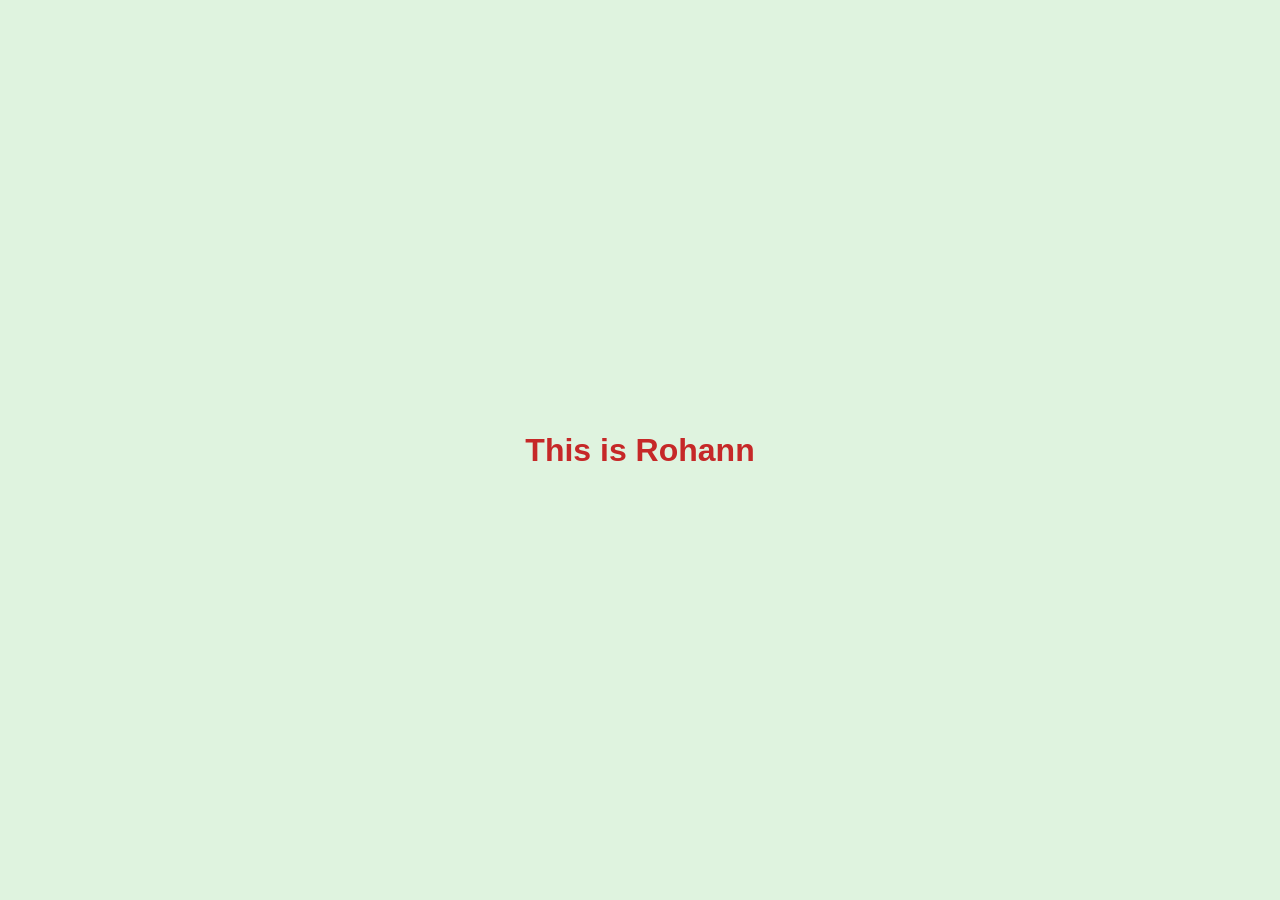
==== index.html @ fa953809 "making nn" ====
<!doctype html>
<html lang="en">
<head>
  <meta charset="UTF-8">
  <meta name="viewport" content="width=device-width, initial-scale=1.0">
  <title>This is Rohan</title>
  <link rel="stylesheet" href="styles.css">
</head>
<body>
  <p>This is Rohann</p>
</body>
</html>
---- styles.css ----
* {
  box-sizing: border-box;
}

body {
  min-height: 100vh;
  margin: 0;
  display: grid;
  place-items: center;
  background-color: #dff3df;
  color: #c62828;
  font-family: sans-serif;
}

p {
  margin: 0;
  font-size: 2rem;
  font-weight: 700;
}
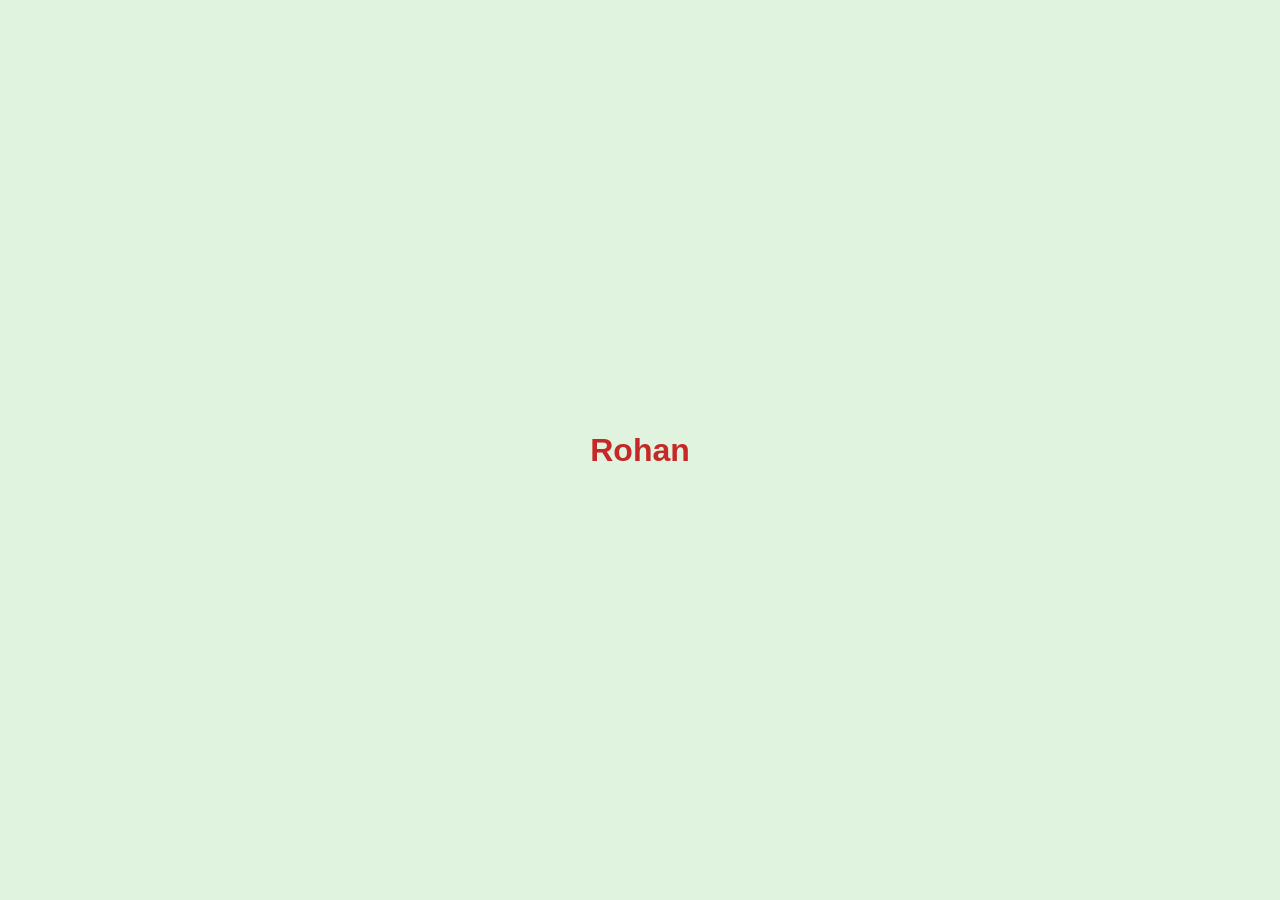
==== commit 510158ba: "3rd" ====
--- a/index.html
+++ b/index.html
@@ -7,6 +7,6 @@
   <link rel="stylesheet" href="styles.css">
 </head>
 <body>
-  <p>This is Rohann</p>
+  <p>Rohan</p>
 </body>
 </html>
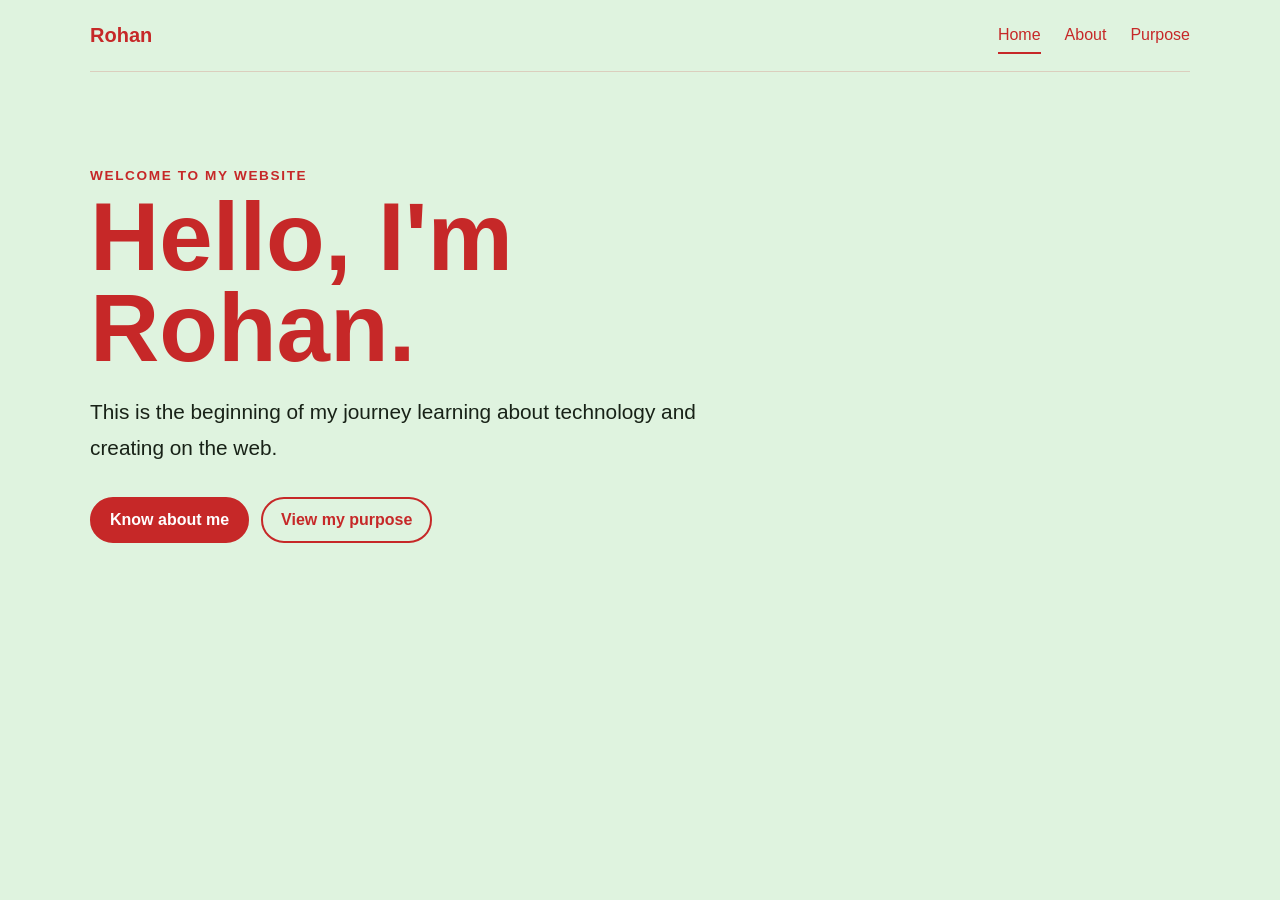
==== commit fd50c71d: "added about and purpose" ====
--- a/index.html
+++ b/index.html
@@ -7,6 +7,25 @@
   <link rel="stylesheet" href="styles.css">
 </head>
 <body>
-  <p>Rohan</p>
+  <main class="page">
+    <nav class="nav" aria-label="Main navigation">
+      <a class="brand" href="index.html">Rohan</a>
+      <div class="nav-links">
+        <a class="active" href="index.html">Home</a>
+        <a href="about.html">About</a>
+        <a href="purpose.html">Purpose</a>
+      </div>
+    </nav>
+
+    <section class="hero">
+      <p class="eyebrow">Welcome to my website</p>
+      <h1>Hello, I'm Rohan.</h1>
+      <p class="intro">This is the beginning of my journey learning about technology and creating on the web.</p>
+      <div class="actions">
+        <a class="button" href="about.html">Know about me</a>
+        <a class="button button-secondary" href="purpose.html">View my purpose</a>
+      </div>
+    </section>
+  </main>
 </body>
 </html>
--- a/styles.css
+++ b/styles.css
@@ -1,19 +1,149 @@
 * {
   box-sizing: border-box;
+}
+
+:root {
+  color-scheme: light;
 }
 
 body {
   min-height: 100vh;
   margin: 0;
-  display: grid;
-  place-items: center;
   background-color: #dff3df;
   color: #c62828;
-  font-family: sans-serif;
+  font-family: Arial, Helvetica, sans-serif;
 }
 
-p {
+.page {
+  width: min(1100px, calc(100% - 32px));
+  margin: 0 auto;
+}
+
+.nav {
+  display: flex;
+  align-items: center;
+  justify-content: space-between;
+  gap: 24px;
+  min-height: 72px;
+  border-bottom: 1px solid rgba(198, 40, 40, 0.18);
+}
+
+.nav a {
+  color: inherit;
+  text-decoration: none;
+}
+
+.brand {
+  font-size: 1.25rem;
+  font-weight: 800;
+}
+
+.nav-links {
+  display: flex;
+  gap: 24px;
+}
+
+.nav-links a {
+  padding: 8px 0;
+  border-bottom: 2px solid transparent;
+}
+
+.nav-links a:hover,
+.nav-links a:focus-visible,
+.nav-links a.active {
+  border-color: currentColor;
+}
+
+.hero,
+.content-card {
+  padding: clamp(48px, 10vw, 96px) 0;
+}
+
+h1 {
+  max-width: 760px;
+  margin: 8px 0 16px;
+  font-size: clamp(3rem, 8vw, 6rem);
+  line-height: 0.95;
+}
+
+.eyebrow {
   margin: 0;
-  font-size: 2rem;
+  font-size: 0.85rem;
+  font-weight: 800;
+  letter-spacing: 0.12em;
+  text-transform: uppercase;
+}
+
+.intro {
+  max-width: 650px;
+  color: #182217;
+  font-size: clamp(1.05rem, 2vw, 1.3rem);
+  line-height: 1.7;
+}
+
+.actions {
+  display: flex;
+  flex-wrap: wrap;
+  gap: 12px;
+  margin-top: 32px;
+}
+
+.button {
+  display: inline-block;
+  padding: 12px 18px;
+  border: 2px solid #c62828;
+  border-radius: 999px;
+  background: #c62828;
+  color: white;
   font-weight: 700;
+  text-decoration: none;
 }
+
+.button-secondary {
+  background: transparent;
+  color: #c62828;
+}
+
+.button:hover,
+.button:focus-visible {
+  transform: translateY(-2px);
+}
+
+.details {
+  display: grid;
+  grid-template-columns: repeat(auto-fit, minmax(180px, 1fr));
+  gap: 16px;
+  max-width: 500px;
+  margin-top: 32px;
+}
+
+.details div {
+  padding: 20px;
+  border-radius: 16px;
+  background: rgba(255, 255, 255, 0.65);
+}
+
+.details dt {
+  color: #182217;
+  font-size: 0.85rem;
+  font-weight: 700;
+  text-transform: uppercase;
+}
+
+.details dd {
+  margin: 0;
+  margin-top: 8px;
+  font-weight: 700;
+  font-size: 1.5rem;
+}
+
+@media (max-width: 600px) {
+  .nav {
+    align-items: flex-start;
+    padding: 16px 0;
+  }
+
+  .nav-links {
+    gap: 14px;
+  }
+}
